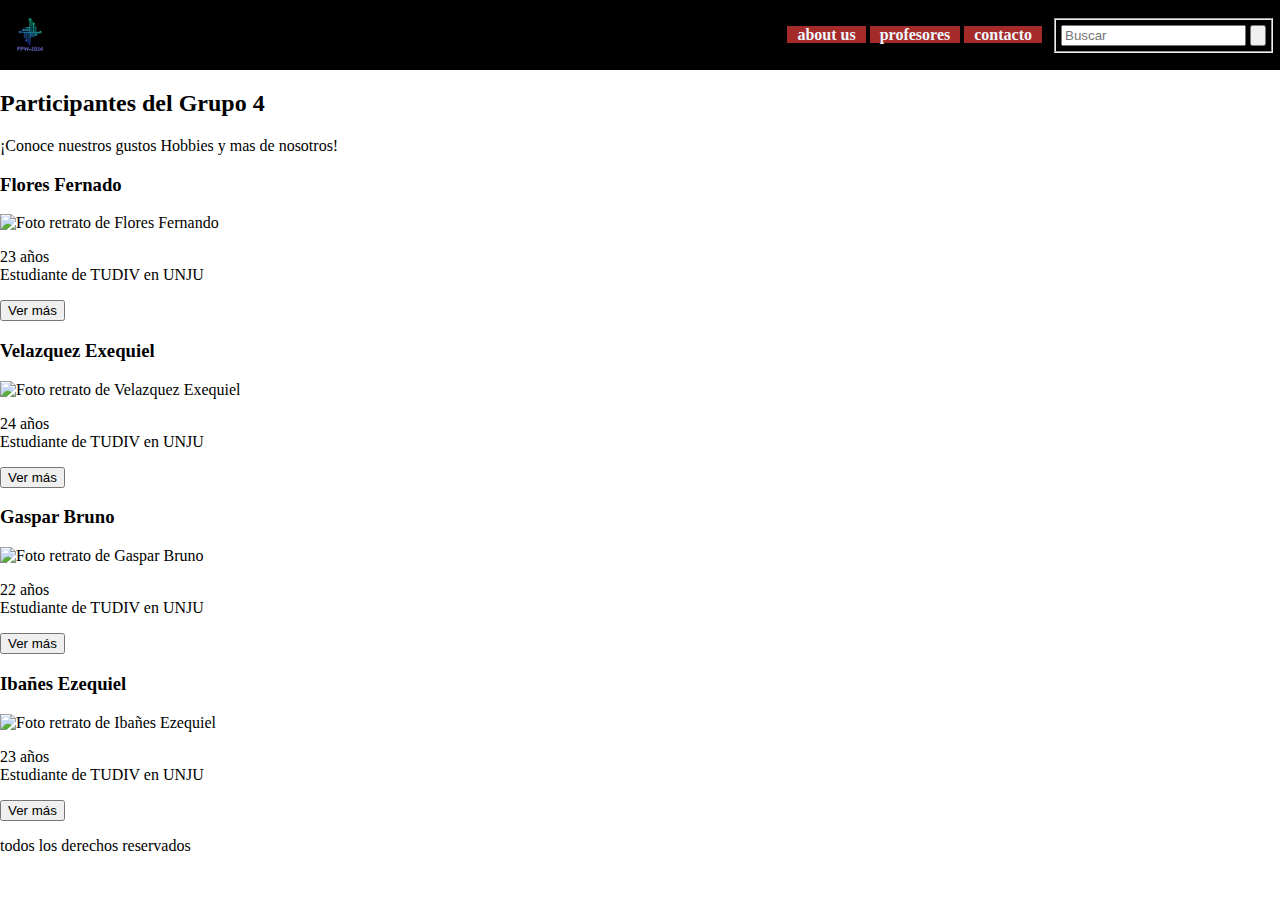
==== public/index.html @ d88b8b2f "cambios" ====
<!DOCTYPE html>
<html lang="en">
<head>
    <meta charset="UTF-8">
    <meta name="viewport" content="width=device-width, initial-scale=1.0">
    <title>Grupo 4 FPW</title>
    <link rel="stylesheet" href="css/index.css">
</head>
<body>
    <header>
        
        <a href="#" class="home">
            <img src="images/logo G4.png" alt="Imagen del logo" class="logo">
        </a>
        <nav class="nav-header">
            <div class="nav-link">
                <a href="aboutUs.html">about us</a>
                <a href="profesores.html">profesores</a>
                <a href="contacto.html">contacto</a>
            </div>
            <fieldset>
                <input type="text" id="s" value="" placeholder="Buscar"  />
                <input class="button" type="submit" value="" />
            </fieldset>
        </nav>
    </header>
    
    <nav>

    </nav>
    
    <main>
        <div>
            <h2>
                Participantes del Grupo 4
            </h2>
            <p>
                ¡Conoce nuestros gustos Hobbies y mas de nosotros!
            </p>
        </div>

        <article>
            <h3>
                Flores Fernado
            </h3>
            <img src="" alt="Foto retrato de Flores Fernando">
            <p>
                23 años <br>
                Estudiante de TUDIV en UNJU
            </p>
            <button type="button">Ver más</button>
            
        </article>

        <article>
            <h3>
                Velazquez Exequiel
            </h3>
            <img src="" alt="Foto retrato de Velazquez Exequiel">
            <p>
                24 años <br>
                Estudiante de TUDIV en UNJU
            </p>
            <button type="button">Ver más</button>
            
        </article>

        <article>
            <h3>
                Gaspar Bruno
            </h3>
            <img src="" alt="Foto retrato de Gaspar Bruno">
            <p>
                22 años <br>
                Estudiante de TUDIV en UNJU
            </p>
            <button type="button">Ver más</button>
            
        </article>

        <article>
            <h3>
                Ibañes Ezequiel
            </h3>
            <img src="" alt="Foto retrato de Ibañes Ezequiel">
            <p>
                23 años <br>
                Estudiante de TUDIV en UNJU
            </p>
            <button type="button">Ver más</button>
            
        </article>

    </main>

    <footer>
        <p>todos los derechos reservados</p>
    </footer>

</body>
</html>
---- public/css/index.css ----
/*.gridBody{
    background-color: cadetblue;
    display: grid;
    grid-column: repeat(5,1fr);
    grid-template-rows: repeat(5, 1fr);
    grid-column-gap: 0px;
    grid-row-gap: 0px;
    gap: 2px;
}

.div-header{
    grid-area: 1 / 1 / 2 / 2;
    background-color: aqua;
    border-style: groove;
}*/
body{
    margin: 0;

}

a{
    text-decoration: none;
    color: aliceblue;
}

header{
    display: flex;
    background-color: black;
    height: 60px;
    justify-content: space-between;
    align-items: center;
    padding: 5px;
}

.home{
    display: flex;
}

.home img{
    height: 50px;
}

.nav-header{
    display: flex;
    align-items: center;
}

.nav-link{
    font-weight: 600;
    padding: 10px;
}

.nav-header a{
    background-color: brown;
    padding-inline: 10px;
}


fieldset{
    padding: 5px;
}

/*.div-nav{
    grid-area: 1 / 2 / 2 / 6;
    background-color: antiquewhite;
    border-style:groove;
}

nav{
    display: flex;
    flex-direction:row;
    flex-wrap: wrap;
    justify-content: space-evenly;
}
.navItems{
    border-style: groove;
}

.div-section{
    display: flex;
    flex-direction: row;
    flex-wrap: wrap;
    justify-content:space-around;
    grid-area: 2 / 1 / 5 / 5;
    background-color: brown;
    
}
.section{
    border-style: groove;
}

.div-aside{
    grid-area: 2 / 5 / 5 / 6;
    background-color: aquamarine;
}

aside{
    display: flex;
    flex-direction: column;
    justify-content: space-between;
}
.div-footer{
    grid-area: 5 / 1 / 6 / 6;
        background-color: bisque;
}
footer{
    display: flex;
    justify-content: center;
}*/
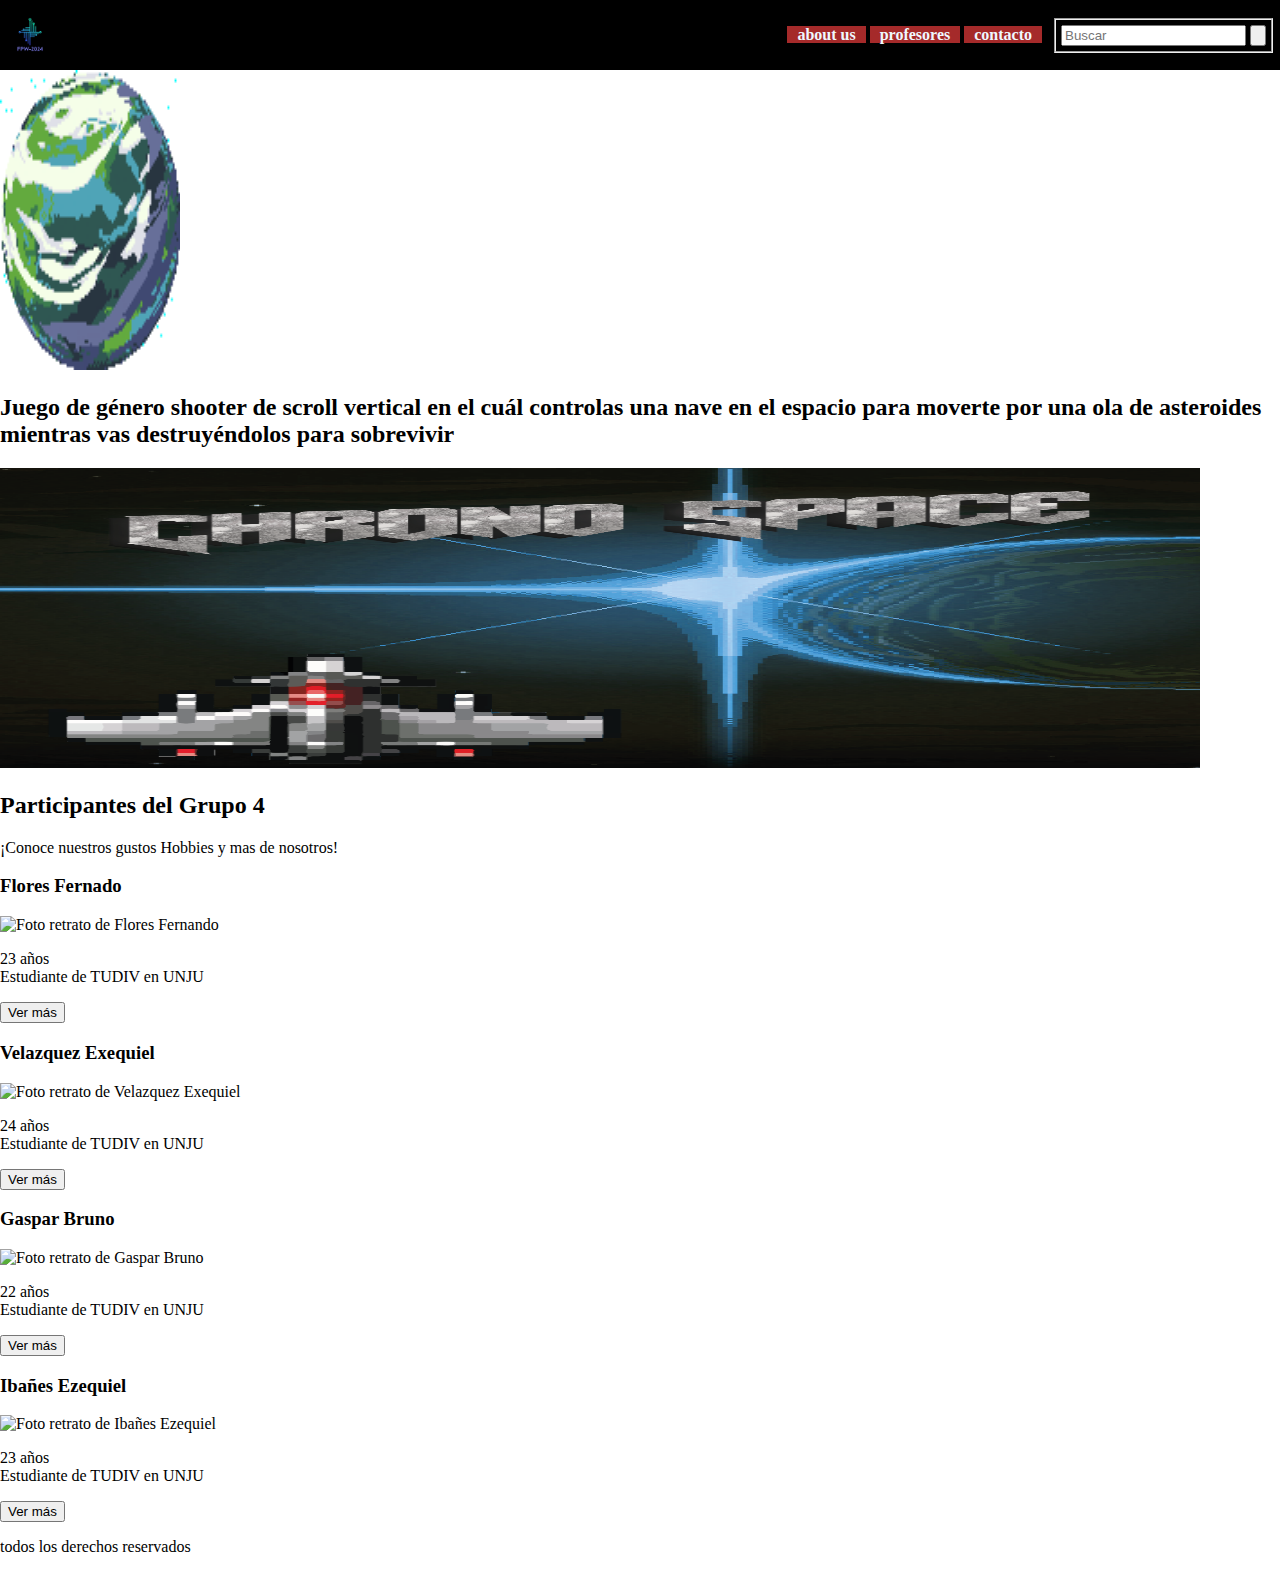
==== commit e27f0cd6: "Merge branch 'ExeVelazquez' of https://github.com/BrunoG091101/TP01FPWGrupo4 into ExeVelazquez" ====
--- a/public/index.html
+++ b/public/index.html
@@ -3,6 +3,7 @@
 <head>
     <meta charset="UTF-8">
     <meta name="viewport" content="width=device-width, initial-scale=1.0">
+    <link rel="stylesheet" href="../public/css/index.css">
     <title>Grupo 4 FPW</title>
     <link rel="stylesheet" href="css/index.css">
 </head>
@@ -26,10 +27,21 @@
     </header>
     
     <nav>
-
+        <div>
+            <div class="mundito">
+                <img src="../public/css/mundito.gif" width = 180px height = 300px>
+            </div>
+            <div class="chronospace">
+                <h2>
+                    Juego de género shooter de scroll vertical en el cuál controlas una nave en el espacio para moverte por una ola de asteroides mientras vas destruyéndolos para sobrevivir
+                </h2>
+                <img src="../public/css/imagenJuego.png" width = 1200px height = 300px>
+            </div>
+        </div>
     </nav>
     
     <main>
+      
         <div>
             <h2>
                 Participantes del Grupo 4
@@ -90,7 +102,7 @@
             <button type="button">Ver más</button>
             
         </article>
-
+        
     </main>
 
     <footer>
--- a/public/css/index.css
+++ b/public/css/index.css
@@ -76,6 +76,23 @@
     border-style: groove;
 }
 
+main{
+    background-image: url("../css/espacio.gif");
+    background-size: cover;
+    height: auto;
+    width: auto;
+}
+
+.mundito{
+    display:flex;
+    justify-content: flex-end;
+}
+
+.chronospace{
+    display:flex;
+    justify-content: space-around;
+}
+
 .div-section{
     display: flex;
     flex-direction: row;
--- a/public/css/index.css
+++ b/public/css/index.css
@@ -76,6 +76,23 @@
     border-style: groove;
 }
 
+main{
+    background-image: url("../css/espacio.gif");
+    background-size: cover;
+    height: auto;
+    width: auto;
+}
+
+.mundito{
+    display:flex;
+    justify-content: flex-end;
+}
+
+.chronospace{
+    display:flex;
+    justify-content: space-around;
+}
+
 .div-section{
     display: flex;
     flex-direction: row;
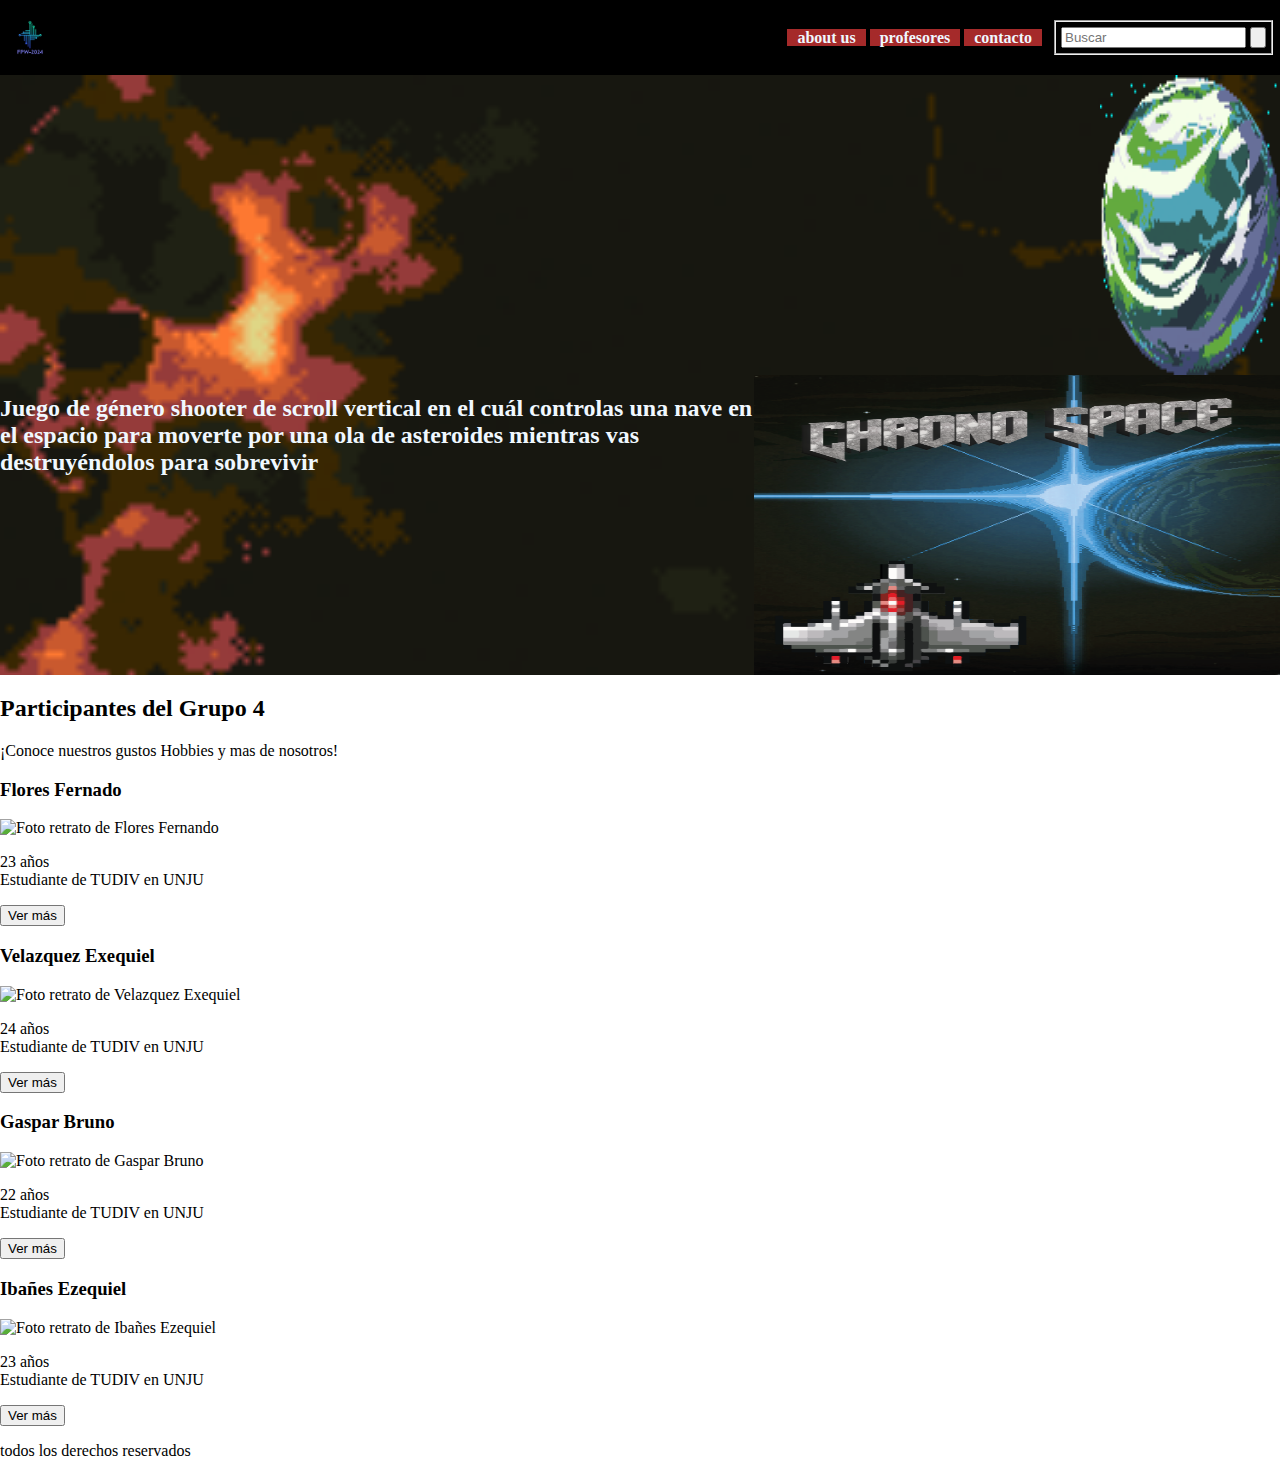
==== commit 012a9ded: "cambio main" ====
--- a/public/index.html
+++ b/public/index.html
@@ -26,82 +26,81 @@
         </nav>
     </header>
     
-    <nav>
-        <div>
-            <div class="mundito">
-                <img src="../public/css/mundito.gif" width = 180px height = 300px>
+    <main>
+        <section class="titulo">
+                <div class="mundito">
+                    <img src="../public/css/mundito.gif" width = 180px height = 300px>
+                </div>
+                <div class="chronospace">
+                    <h2>
+                        Juego de género shooter de scroll vertical en el cuál controlas una nave en el espacio para moverte por una ola de asteroides mientras vas destruyéndolos para sobrevivir
+                    </h2>
+                    <img src="../public/css/imagenJuego.png" width = 1200px height = 300px>
+                </div>
+        </section>
+      
+        <section>
+            <div>
+                <h2>
+                    Participantes del Grupo 4
+                </h2>
+                <p>
+                    ¡Conoce nuestros gustos Hobbies y mas de nosotros!
+                </p>
             </div>
-            <div class="chronospace">
-                <h2>
-                    Juego de género shooter de scroll vertical en el cuál controlas una nave en el espacio para moverte por una ola de asteroides mientras vas destruyéndolos para sobrevivir
-                </h2>
-                <img src="../public/css/imagenJuego.png" width = 1200px height = 300px>
-            </div>
-        </div>
-    </nav>
     
-    <main>
-      
-        <div>
-            <h2>
-                Participantes del Grupo 4
-            </h2>
-            <p>
-                ¡Conoce nuestros gustos Hobbies y mas de nosotros!
-            </p>
-        </div>
-
-        <article>
-            <h3>
-                Flores Fernado
-            </h3>
-            <img src="" alt="Foto retrato de Flores Fernando">
-            <p>
-                23 años <br>
-                Estudiante de TUDIV en UNJU
-            </p>
-            <button type="button">Ver más</button>
-            
-        </article>
-
-        <article>
-            <h3>
-                Velazquez Exequiel
-            </h3>
-            <img src="" alt="Foto retrato de Velazquez Exequiel">
-            <p>
-                24 años <br>
-                Estudiante de TUDIV en UNJU
-            </p>
-            <button type="button">Ver más</button>
-            
-        </article>
-
-        <article>
-            <h3>
-                Gaspar Bruno
-            </h3>
-            <img src="" alt="Foto retrato de Gaspar Bruno">
-            <p>
-                22 años <br>
-                Estudiante de TUDIV en UNJU
-            </p>
-            <button type="button">Ver más</button>
-            
-        </article>
-
-        <article>
-            <h3>
-                Ibañes Ezequiel
-            </h3>
-            <img src="" alt="Foto retrato de Ibañes Ezequiel">
-            <p>
-                23 años <br>
-                Estudiante de TUDIV en UNJU
-            </p>
-            <button type="button">Ver más</button>
-            
-        </article>
+            <article>
+                <h3>
+                    Flores Fernado
+                </h3>
+                <img src="" alt="Foto retrato de Flores Fernando">
+                <p>
+                    23 años <br>
+                    Estudiante de TUDIV en UNJU
+                </p>
+                <button type="button">Ver más</button>
+                
+            </article>
+    
+            <article>
+                <h3>
+                    Velazquez Exequiel
+                </h3>
+                <img src="" alt="Foto retrato de Velazquez Exequiel">
+                <p>
+                    24 años <br>
+                    Estudiante de TUDIV en UNJU
+                </p>
+                <button type="button">Ver más</button>
+                
+            </article>
+    
+            <article>
+                <h3>
+                    Gaspar Bruno
+                </h3>
+                <img src="" alt="Foto retrato de Gaspar Bruno">
+                <p>
+                    22 años <br>
+                    Estudiante de TUDIV en UNJU
+                </p>
+                <button type="button">Ver más</button>
+                
+            </article>
+    
+            <article>
+                <h3>
+                    Ibañes Ezequiel
+                </h3>
+                <img src="" alt="Foto retrato de Ibañes Ezequiel">
+                <p>
+                    23 años <br>
+                    Estudiante de TUDIV en UNJU
+                </p>
+                <button type="button">Ver más</button>
+                
+            </article>
+        </section>
         
     </main>
 
--- a/public/css/index.css
+++ b/public/css/index.css
@@ -26,7 +26,7 @@
 header{
     display: flex;
     background-color: black;
-    height: 60px;
+    height: 65px;
     justify-content: space-between;
     align-items: center;
     padding: 5px;
@@ -38,6 +38,13 @@
 
 .home img{
     height: 50px;
+}
+
+nav{
+    display: flex;
+    flex-direction:row;
+    flex-wrap: wrap;
+    justify-content: space-evenly;
 }
 
 .nav-header{
@@ -66,17 +73,12 @@
     border-style:groove;
 }
 
-nav{
-    display: flex;
-    flex-direction:row;
-    flex-wrap: wrap;
-    justify-content: space-evenly;
-}
+
 .navItems{
     border-style: groove;
-}
+}*/
 
-main{
+.titulo{
     background-image: url("../css/espacio.gif");
     background-size: cover;
     height: auto;
@@ -90,10 +92,11 @@
 
 .chronospace{
     display:flex;
+    color: aliceblue;
     justify-content: space-around;
 }
 
-.div-section{
+/*.div-section{
     display: flex;
     flex-direction: row;
     flex-wrap: wrap;
--- a/public/css/index.css
+++ b/public/css/index.css
@@ -26,7 +26,7 @@
 header{
     display: flex;
     background-color: black;
-    height: 60px;
+    height: 65px;
     justify-content: space-between;
     align-items: center;
     padding: 5px;
@@ -38,6 +38,13 @@
 
 .home img{
     height: 50px;
+}
+
+nav{
+    display: flex;
+    flex-direction:row;
+    flex-wrap: wrap;
+    justify-content: space-evenly;
 }
 
 .nav-header{
@@ -66,17 +73,12 @@
     border-style:groove;
 }
 
-nav{
-    display: flex;
-    flex-direction:row;
-    flex-wrap: wrap;
-    justify-content: space-evenly;
-}
+
 .navItems{
     border-style: groove;
-}
+}*/
 
-main{
+.titulo{
     background-image: url("../css/espacio.gif");
     background-size: cover;
     height: auto;
@@ -90,10 +92,11 @@
 
 .chronospace{
     display:flex;
+    color: aliceblue;
     justify-content: space-around;
 }
 
-.div-section{
+/*.div-section{
     display: flex;
     flex-direction: row;
     flex-wrap: wrap;
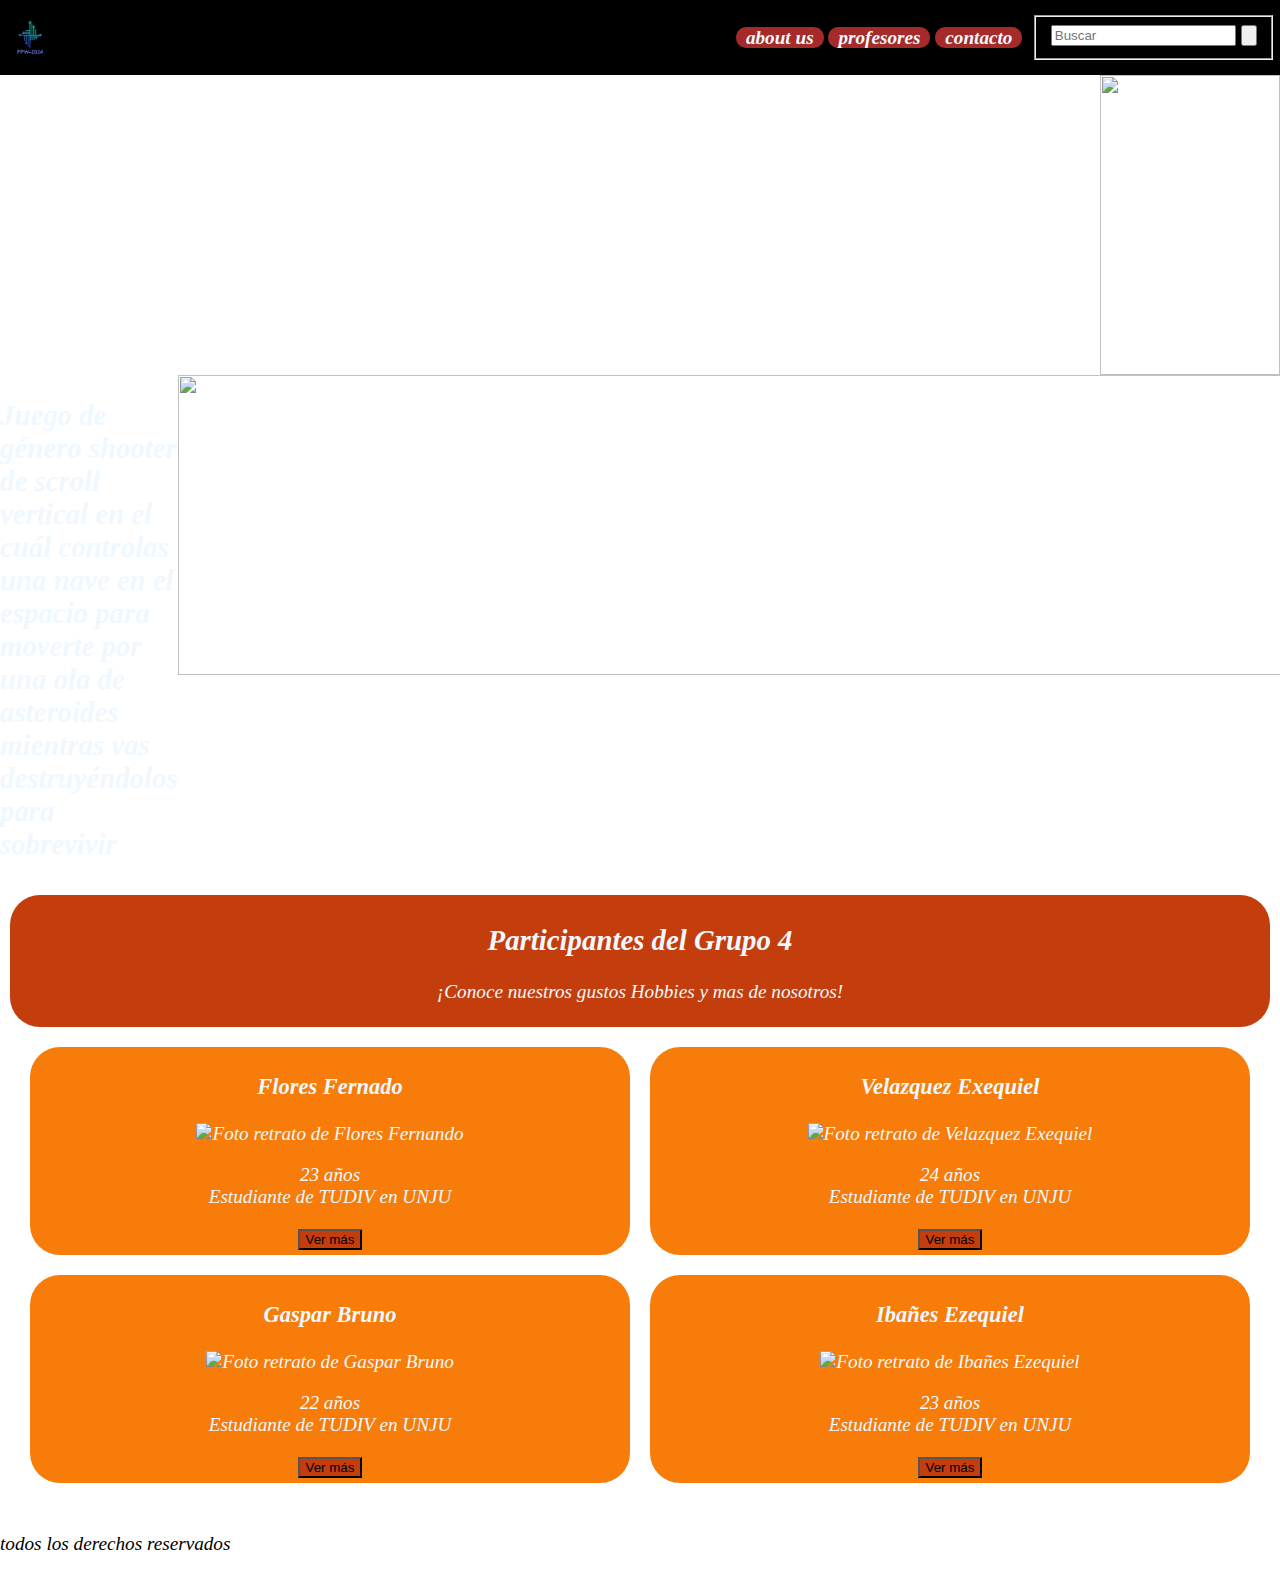
==== commit 19dedc32: "se cambio en main los nav participantes" ====
--- a/public/index.html
+++ b/public/index.html
@@ -29,18 +29,18 @@
     <main>
         <section class="titulo">
                 <div class="mundito">
-                    <img src="../public/css/mundito.gif" width = 180px height = 300px>
+                    <img src="images/mundito.gif" width = 180px height = 300px>
                 </div>
                 <div class="chronospace">
                     <h2>
                         Juego de género shooter de scroll vertical en el cuál controlas una nave en el espacio para moverte por una ola de asteroides mientras vas destruyéndolos para sobrevivir
                     </h2>
-                    <img src="../public/css/imagenJuego.png" width = 1200px height = 300px>
+                    <img src="images/imagenJuego.png" width = 1200px height = 300px>
                 </div>
         </section>
       
-        <section>
-            <div>
+        <section class="participantes">
+            <div class="titulo-participantes">
                 <h2>
                     Participantes del Grupo 4
                 </h2>
@@ -49,57 +49,59 @@
                 </p>
             </div>
     
-            <article>
-                <h3>
-                    Flores Fernado
-                </h3>
-                <img src="" alt="Foto retrato de Flores Fernando">
-                <p>
-                    23 años <br>
-                    Estudiante de TUDIV en UNJU
-                </p>
-                <button type="button">Ver más</button>
-                
-            </article>
-    
-            <article>
-                <h3>
-                    Velazquez Exequiel
-                </h3>
-                <img src="" alt="Foto retrato de Velazquez Exequiel">
-                <p>
-                    24 años <br>
-                    Estudiante de TUDIV en UNJU
-                </p>
-                <button type="button">Ver más</button>
-                
-            </article>
-    
-            <article>
-                <h3>
-                    Gaspar Bruno
-                </h3>
-                <img src="" alt="Foto retrato de Gaspar Bruno">
-                <p>
-                    22 años <br>
-                    Estudiante de TUDIV en UNJU
-                </p>
-                <button type="button">Ver más</button>
-                
-            </article>
-    
-            <article>
-                <h3>
-                    Ibañes Ezequiel
-                </h3>
-                <img src="" alt="Foto retrato de Ibañes Ezequiel">
-                <p>
-                    23 años <br>
-                    Estudiante de TUDIV en UNJU
-                </p>
-                <button type="button">Ver más</button>
-                
-            </article>
+            <div class="participantes-des">
+                <article>
+                    <h3>
+                        Flores Fernado
+                    </h3>
+                    <img src="images/mundito.gif" alt="Foto retrato de Flores Fernando">
+                    <p>
+                        23 años <br>
+                        Estudiante de TUDIV en UNJU
+                    </p>
+                    <button type="button">Ver más</button>
+                    
+                </article>
+        
+                <article>
+                    <h3>
+                        Velazquez Exequiel
+                    </h3>
+                    <img src="images/mundito.gif" alt="Foto retrato de Velazquez Exequiel">
+                    <p>
+                        24 años <br>
+                        Estudiante de TUDIV en UNJU
+                    </p>
+                    <button type="button">Ver más</button>
+                    
+                </article>
+        
+                <article>
+                    <h3>
+                        Gaspar Bruno
+                    </h3>
+                    <img src="images/mundito.gif" alt="Foto retrato de Gaspar Bruno">
+                    <p>
+                        22 años <br>
+                        Estudiante de TUDIV en UNJU
+                    </p>
+                    <button type="button">Ver más</button>
+                    
+                </article>
+        
+                <article>
+                    <h3>
+                        Ibañes Ezequiel
+                    </h3>
+                    <img src="images/mundito.gif" alt="Foto retrato de Ibañes Ezequiel">
+                    <p>
+                        23 años <br>
+                        Estudiante de TUDIV en UNJU
+                    </p>
+                    <button type="button">Ver más</button>
+                    
+                </article>
+            </div>
         </section>
         
     </main>
--- a/public/css/index.css
+++ b/public/css/index.css
@@ -15,12 +15,13 @@
 }*/
 body{
     margin: 0;
-
+    font: oblique 120% cursive;
 }
 
 a{
     text-decoration: none;
     color: aliceblue;
+    text-align: center;
 }
 
 header{
@@ -60,11 +61,13 @@
 .nav-header a{
     background-color: brown;
     padding-inline: 10px;
+    border-radius: 10px;
+    
 }
 
 
 fieldset{
-    padding: 5px;
+
 }
 
 /*.div-nav{
@@ -79,7 +82,7 @@
 }*/
 
 .titulo{
-    background-image: url("../css/espacio.gif");
+    background-image: url("../images/espacio.gif");
     background-size: cover;
     height: auto;
     width: auto;
@@ -94,6 +97,42 @@
     display:flex;
     color: aliceblue;
     justify-content: space-around;
+}
+
+
+/*PARTICIPANTES*/
+
+.participantes{
+    padding: 10px;
+    text-align: center;
+    align-items: center;
+    background-image: url("../images/espacio-img.png");
+    color: aliceblue;
+
+}
+
+.participantes .titulo-participantes{
+    padding: 5px;
+    background-color: rgb(196, 62, 13);
+    border-radius: 30px;
+}
+
+.participantes .participantes-des{
+    display: grid;
+    grid-template-columns: repeat(2, 1fr);
+    padding: 10px;
+}
+.participantes article{
+    background-color: rgb(247, 124, 9);
+    border-radius: 30px;
+    margin: 10px;
+    padding: 5px;
+}
+
+.participantes button{
+    display: inline-flex;
+    background-color: rgb(196, 62, 13);
+    column-gap: ;
 }
 
 /*.div-section{
--- a/public/css/index.css
+++ b/public/css/index.css
@@ -15,12 +15,13 @@
 }*/
 body{
     margin: 0;
-
+    font: oblique 120% cursive;
 }
 
 a{
     text-decoration: none;
     color: aliceblue;
+    text-align: center;
 }
 
 header{
@@ -60,11 +61,13 @@
 .nav-header a{
     background-color: brown;
     padding-inline: 10px;
+    border-radius: 10px;
+    
 }
 
 
 fieldset{
-    padding: 5px;
+
 }
 
 /*.div-nav{
@@ -79,7 +82,7 @@
 }*/
 
 .titulo{
-    background-image: url("../css/espacio.gif");
+    background-image: url("../images/espacio.gif");
     background-size: cover;
     height: auto;
     width: auto;
@@ -94,6 +97,42 @@
     display:flex;
     color: aliceblue;
     justify-content: space-around;
+}
+
+
+/*PARTICIPANTES*/
+
+.participantes{
+    padding: 10px;
+    text-align: center;
+    align-items: center;
+    background-image: url("../images/espacio-img.png");
+    color: aliceblue;
+
+}
+
+.participantes .titulo-participantes{
+    padding: 5px;
+    background-color: rgb(196, 62, 13);
+    border-radius: 30px;
+}
+
+.participantes .participantes-des{
+    display: grid;
+    grid-template-columns: repeat(2, 1fr);
+    padding: 10px;
+}
+.participantes article{
+    background-color: rgb(247, 124, 9);
+    border-radius: 30px;
+    margin: 10px;
+    padding: 5px;
+}
+
+.participantes button{
+    display: inline-flex;
+    background-color: rgb(196, 62, 13);
+    column-gap: ;
 }
 
 /*.div-section{
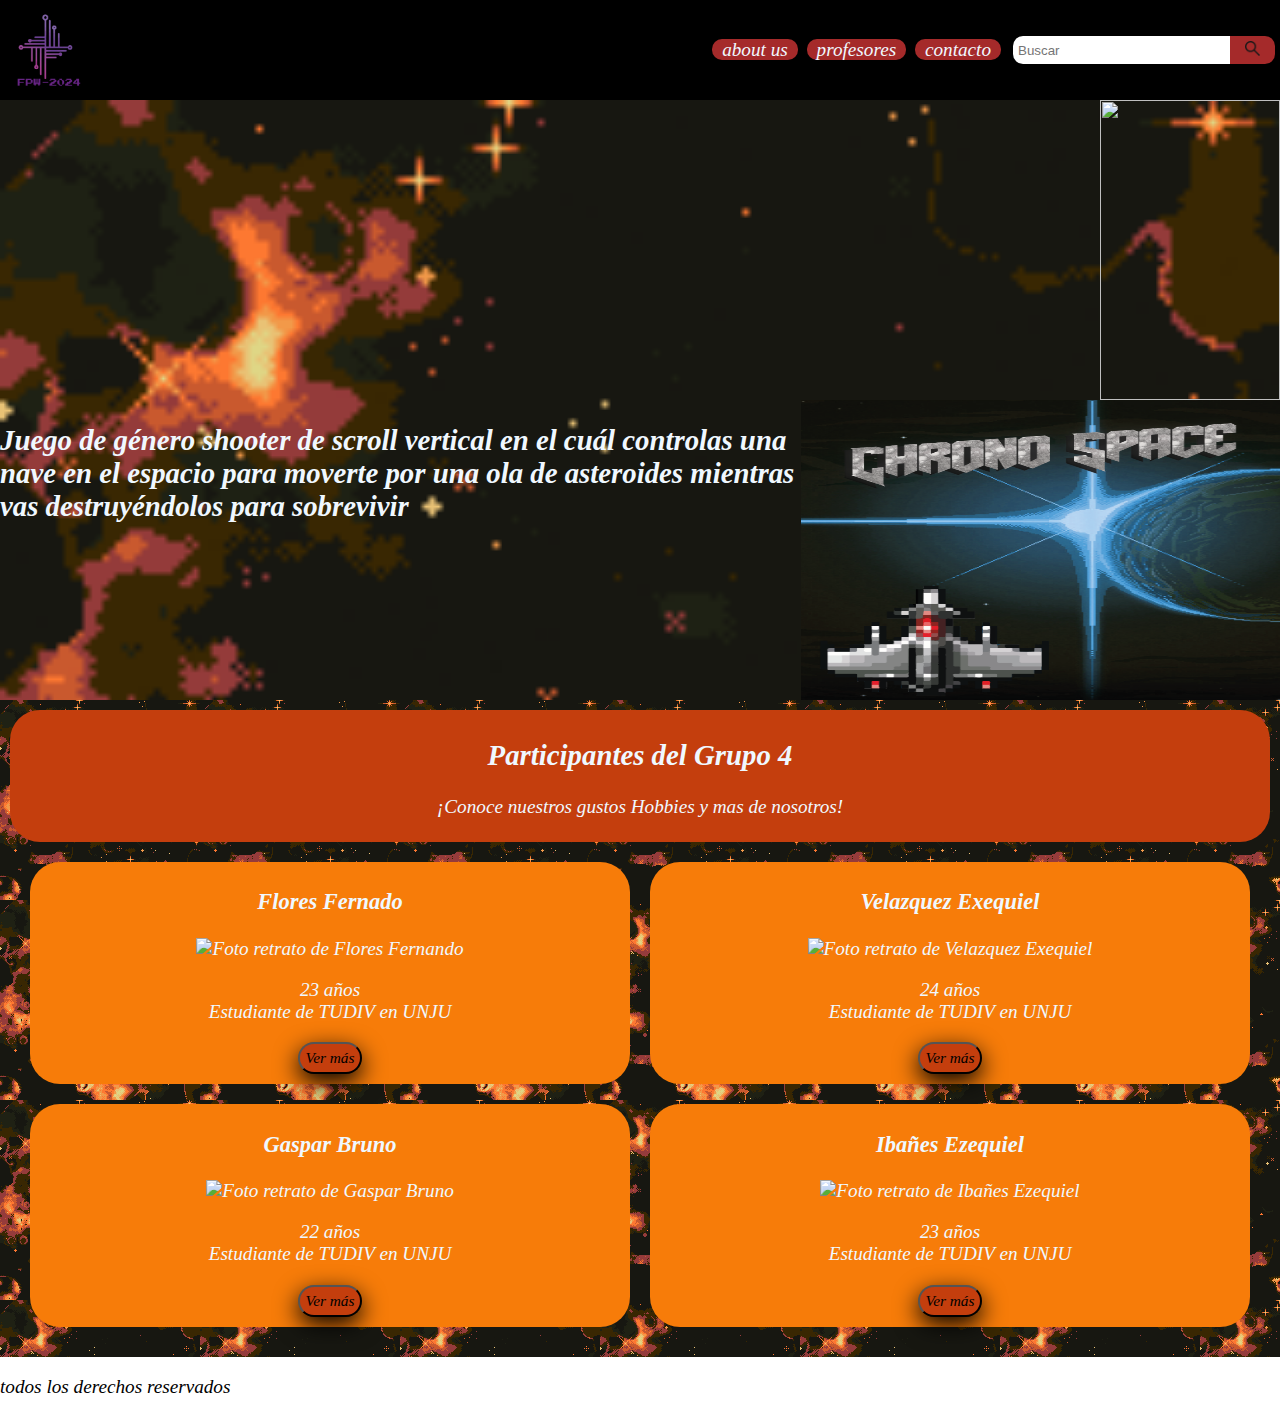
==== commit e313a7fd: "actualizacion de index.html" ====
--- a/public/index.html
+++ b/public/index.html
@@ -19,17 +19,17 @@
                 <a href="profesores.html">profesores</a>
                 <a href="contacto.html">contacto</a>
             </div>
-            <fieldset>
-                <input type="text" id="s" value="" placeholder="Buscar"  />
-                <input class="button" type="submit" value="" />
-            </fieldset>
+            <nav>
+                <input type="text" id="input-buscar" placeholder="Buscar"  />
+                <button id="button-buscar"> <img src="images/lupa.png" alt=""></button>
+            </nav>
         </nav>
     </header>
     
     <main>
         <section class="titulo">
                 <div class="mundito">
-                    <img src="images/mundito.gif" width = 180px height = 300px>
+                    <img src="images/MunditoHD.gif" width = 180px height = 300px>
                 </div>
                 <div class="chronospace">
                     <h2>
@@ -54,7 +54,7 @@
                     <h3>
                         Flores Fernado
                     </h3>
-                    <img src="images/mundito.gif" alt="Foto retrato de Flores Fernando">
+                    <img src="" alt="Foto retrato de Flores Fernando">
                     <p>
                         23 años <br>
                         Estudiante de TUDIV en UNJU
@@ -67,7 +67,7 @@
                     <h3>
                         Velazquez Exequiel
                     </h3>
-                    <img src="images/mundito.gif" alt="Foto retrato de Velazquez Exequiel">
+                    <img src="" alt="Foto retrato de Velazquez Exequiel">
                     <p>
                         24 años <br>
                         Estudiante de TUDIV en UNJU
@@ -80,7 +80,7 @@
                     <h3>
                         Gaspar Bruno
                     </h3>
-                    <img src="images/mundito.gif" alt="Foto retrato de Gaspar Bruno">
+                    <img src="" alt="Foto retrato de Gaspar Bruno">
                     <p>
                         22 años <br>
                         Estudiante de TUDIV en UNJU
@@ -93,7 +93,7 @@
                     <h3>
                         Ibañes Ezequiel
                     </h3>
-                    <img src="images/mundito.gif" alt="Foto retrato de Ibañes Ezequiel">
+                    <img src="" alt="Foto retrato de Ibañes Ezequiel">
                     <p>
                         23 años <br>
                         Estudiante de TUDIV en UNJU
--- a/public/css/index.css
+++ b/public/css/index.css
@@ -27,18 +27,20 @@
 header{
     display: flex;
     background-color: black;
-    height: 65px;
+    height: 90px;
     justify-content: space-between;
     align-items: center;
     padding: 5px;
+    
 }
 
 .home{
     display: flex;
+    margin: 10px;
 }
 
 .home img{
-    height: 50px;
+    height: 75px;
 }
 
 nav{
@@ -54,20 +56,47 @@
 }
 
 .nav-link{
-    font-weight: 600;
+    font-weight: 200;
     padding: 10px;
+    
+}
+
+.nav-link a:hover{
+    box-shadow: 0 5px 35px rgb(219, 0, 0);
 }
 
 .nav-header a{
     background-color: brown;
     padding-inline: 10px;
     border-radius: 10px;
-    
-}
-
-
-fieldset{
-
+    margin: 2px;
+}
+
+#input-buscar{
+    padding: 5px;
+    padding-right: 35px;
+    border-radius: 10px 0 0 10px;
+    border: 0;
+    outline: none;
+}
+
+#button-buscar{
+    margin: 0;
+    border: 0;
+    padding: 5px;
+    padding-right: 15px;
+    border-radius: 0 10px 10px 0;
+    background-color: brown;
+    font-style: i;
+}
+
+#button-buscar img{
+    margin-left: 10px;
+    height: 15px;
+}
+#button-buscar:hover{
+    box-shadow: 0 5px 30px rgb(219, 0, 0);
+    transform: translateX(2px);
 }
 
 /*.div-nav{
@@ -129,11 +158,28 @@
     padding: 5px;
 }
 
-.participantes button{
+.participantes article button{
     display: inline-flex;
     background-color: rgb(196, 62, 13);
-    column-gap: ;
-}
+    column-gap: 5px;
+    padding: 5px;
+    font: oblique 80% cursive;
+    border-radius: 20px;
+    font-weight: 300;
+    box-shadow: 0 8px 24px black;
+    margin-bottom: 5px;
+}
+
+.participantes button:hover{
+    box-shadow: 0 8px 32px rgb(219, 0, 0);
+    transform: translateY(2px);
+}
+
+.participantes fieldset{
+    border: 0;
+    height: 2px;
+}
+
 
 /*.div-section{
     display: flex;
--- a/public/css/index.css
+++ b/public/css/index.css
@@ -27,18 +27,20 @@
 header{
     display: flex;
     background-color: black;
-    height: 65px;
+    height: 90px;
     justify-content: space-between;
     align-items: center;
     padding: 5px;
+    
 }
 
 .home{
     display: flex;
+    margin: 10px;
 }
 
 .home img{
-    height: 50px;
+    height: 75px;
 }
 
 nav{
@@ -54,20 +56,47 @@
 }
 
 .nav-link{
-    font-weight: 600;
+    font-weight: 200;
     padding: 10px;
+    
+}
+
+.nav-link a:hover{
+    box-shadow: 0 5px 35px rgb(219, 0, 0);
 }
 
 .nav-header a{
     background-color: brown;
     padding-inline: 10px;
     border-radius: 10px;
-    
-}
-
-
-fieldset{
-
+    margin: 2px;
+}
+
+#input-buscar{
+    padding: 5px;
+    padding-right: 35px;
+    border-radius: 10px 0 0 10px;
+    border: 0;
+    outline: none;
+}
+
+#button-buscar{
+    margin: 0;
+    border: 0;
+    padding: 5px;
+    padding-right: 15px;
+    border-radius: 0 10px 10px 0;
+    background-color: brown;
+    font-style: i;
+}
+
+#button-buscar img{
+    margin-left: 10px;
+    height: 15px;
+}
+#button-buscar:hover{
+    box-shadow: 0 5px 30px rgb(219, 0, 0);
+    transform: translateX(2px);
 }
 
 /*.div-nav{
@@ -129,11 +158,28 @@
     padding: 5px;
 }
 
-.participantes button{
+.participantes article button{
     display: inline-flex;
     background-color: rgb(196, 62, 13);
-    column-gap: ;
-}
+    column-gap: 5px;
+    padding: 5px;
+    font: oblique 80% cursive;
+    border-radius: 20px;
+    font-weight: 300;
+    box-shadow: 0 8px 24px black;
+    margin-bottom: 5px;
+}
+
+.participantes button:hover{
+    box-shadow: 0 8px 32px rgb(219, 0, 0);
+    transform: translateY(2px);
+}
+
+.participantes fieldset{
+    border: 0;
+    height: 2px;
+}
+
 
 /*.div-section{
     display: flex;
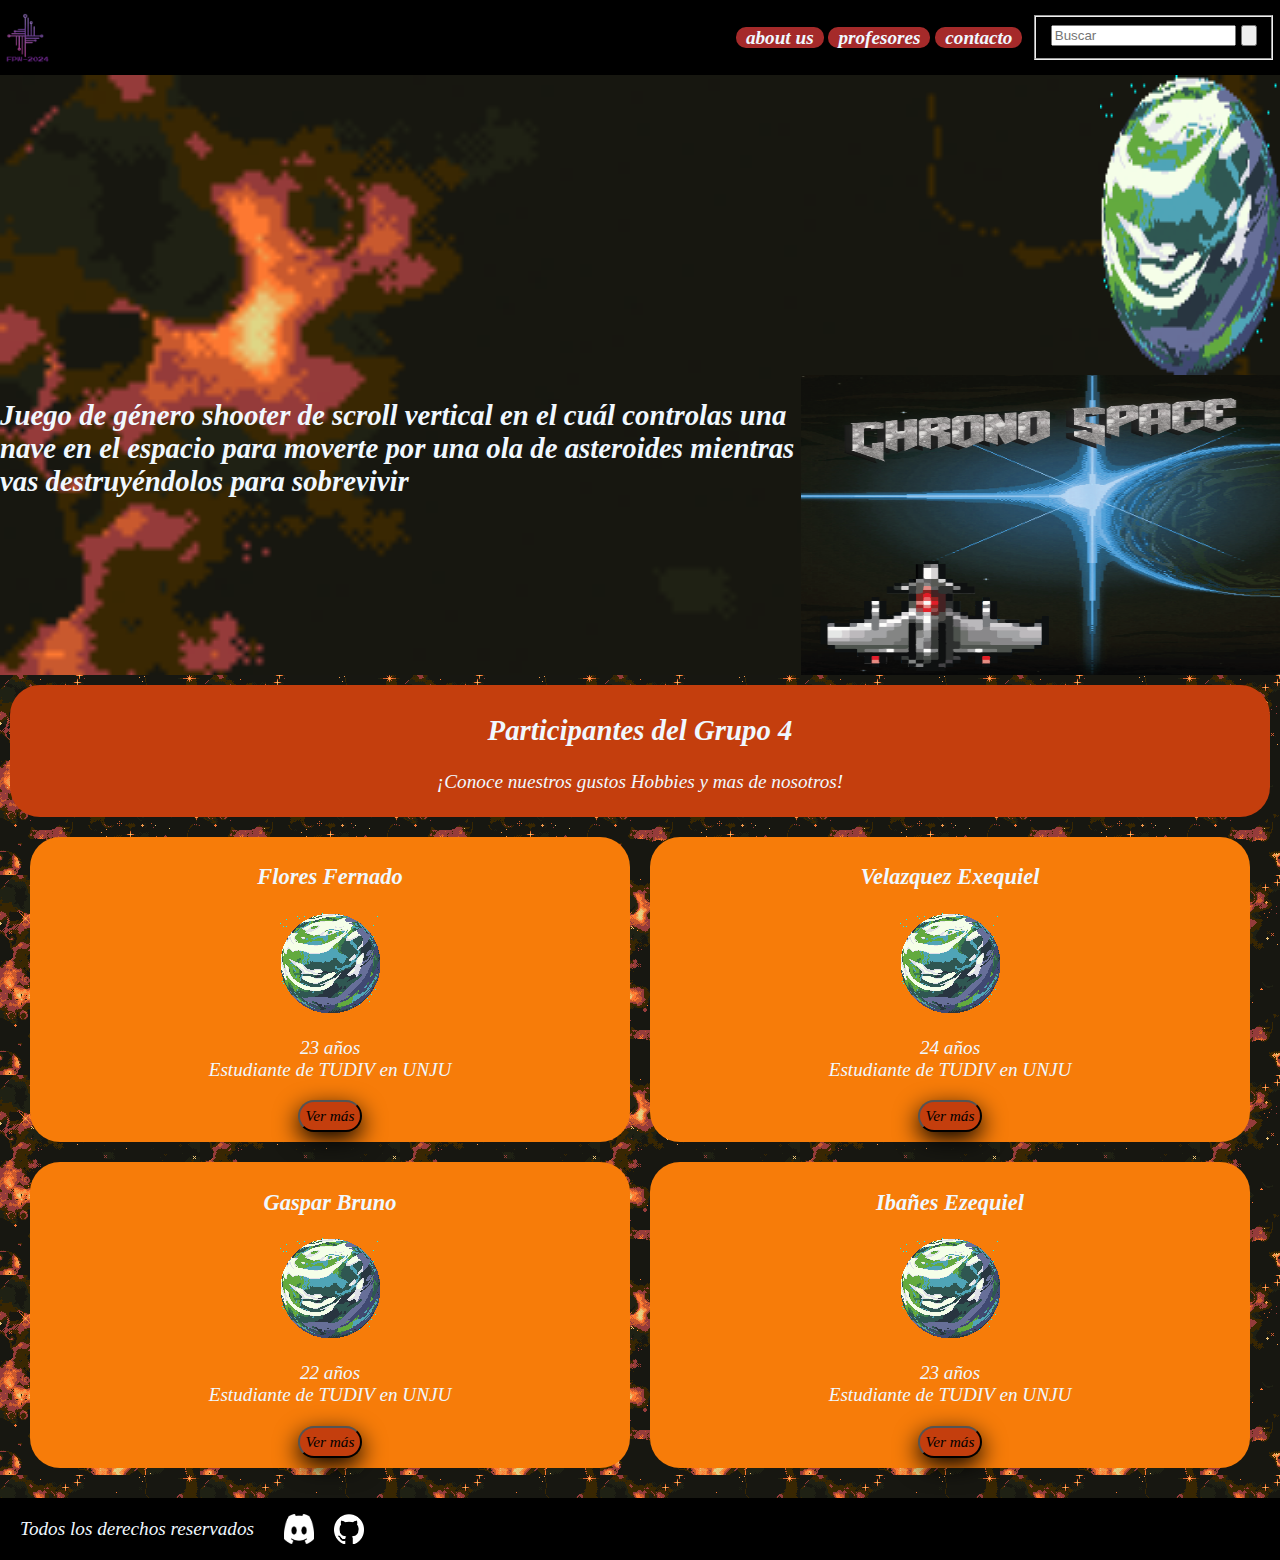
==== commit 059f4e32: "Definición footer" ====
--- a/public/index.html
+++ b/public/index.html
@@ -19,17 +19,17 @@
                 <a href="profesores.html">profesores</a>
                 <a href="contacto.html">contacto</a>
             </div>
-            <nav>
-                <input type="text" id="input-buscar" placeholder="Buscar"  />
-                <button id="button-buscar"> <img src="images/lupa.png" alt=""></button>
-            </nav>
+            <fieldset>
+                <input type="text" id="s" value="" placeholder="Buscar"  />
+                <input class="button" type="submit" value="" />
+            </fieldset>
         </nav>
     </header>
     
     <main>
         <section class="titulo">
                 <div class="mundito">
-                    <img src="images/MunditoHD.gif" width = 180px height = 300px>
+                    <img src="images/mundito.gif" width = 180px height = 300px>
                 </div>
                 <div class="chronospace">
                     <h2>
@@ -54,7 +54,7 @@
                     <h3>
                         Flores Fernado
                     </h3>
-                    <img src="" alt="Foto retrato de Flores Fernando">
+                    <img src="images/mundito.gif" alt="Foto retrato de Flores Fernando">
                     <p>
                         23 años <br>
                         Estudiante de TUDIV en UNJU
@@ -67,7 +67,7 @@
                     <h3>
                         Velazquez Exequiel
                     </h3>
-                    <img src="" alt="Foto retrato de Velazquez Exequiel">
+                    <img src="images/mundito.gif" alt="Foto retrato de Velazquez Exequiel">
                     <p>
                         24 años <br>
                         Estudiante de TUDIV en UNJU
@@ -80,7 +80,7 @@
                     <h3>
                         Gaspar Bruno
                     </h3>
-                    <img src="" alt="Foto retrato de Gaspar Bruno">
+                    <img src="images/mundito.gif" alt="Foto retrato de Gaspar Bruno">
                     <p>
                         22 años <br>
                         Estudiante de TUDIV en UNJU
@@ -93,7 +93,7 @@
                     <h3>
                         Ibañes Ezequiel
                     </h3>
-                    <img src="" alt="Foto retrato de Ibañes Ezequiel">
+                    <img src="images/mundito.gif" alt="Foto retrato de Ibañes Ezequiel">
                     <p>
                         23 años <br>
                         Estudiante de TUDIV en UNJU
@@ -107,7 +107,11 @@
     </main>
 
     <footer>
-        <p>todos los derechos reservados</p>
+        <p>Todos los derechos reservados</p>
+        <div class="redes">
+            <img src="images/discord.png" width = 30px height = 30px>
+            <img src="images/github.png" width = 30px height = 30px>
+        </div>
     </footer>
 
 </body>
--- a/public/css/index.css
+++ b/public/css/index.css
@@ -27,20 +27,18 @@
 header{
     display: flex;
     background-color: black;
-    height: 90px;
+    height: 65px;
     justify-content: space-between;
     align-items: center;
     padding: 5px;
-    
 }
 
 .home{
     display: flex;
-    margin: 10px;
 }
 
 .home img{
-    height: 75px;
+    height: 50px;
 }
 
 nav{
@@ -56,47 +54,20 @@
 }
 
 .nav-link{
-    font-weight: 200;
+    font-weight: 600;
     padding: 10px;
-    
-}
-
-.nav-link a:hover{
-    box-shadow: 0 5px 35px rgb(219, 0, 0);
 }
 
 .nav-header a{
     background-color: brown;
     padding-inline: 10px;
     border-radius: 10px;
-    margin: 2px;
+    
 }
 
-#input-buscar{
-    padding: 5px;
-    padding-right: 35px;
-    border-radius: 10px 0 0 10px;
-    border: 0;
-    outline: none;
-}
 
-#button-buscar{
-    margin: 0;
-    border: 0;
-    padding: 5px;
-    padding-right: 15px;
-    border-radius: 0 10px 10px 0;
-    background-color: brown;
-    font-style: i;
-}
+fieldset{
 
-#button-buscar img{
-    margin-left: 10px;
-    height: 15px;
-}
-#button-buscar:hover{
-    box-shadow: 0 5px 30px rgb(219, 0, 0);
-    transform: translateX(2px);
 }
 
 /*.div-nav{
@@ -175,11 +146,25 @@
     transform: translateY(2px);
 }
 
-.participantes fieldset{
-    border: 0;
-    height: 2px;
+footer{
+    display: flex;
+    color: aliceblue;
+    background-color: rgb(0, 0, 0);
+    align-items: center;
 }
 
+footer p{
+    margin: 20px;
+}
+
+.redes{
+    display: flex;
+    justify-content: flex-end;
+}
+
+.redes img{
+    margin: 10px;
+}
 
 /*.div-section{
     display: flex;
--- a/public/css/index.css
+++ b/public/css/index.css
@@ -27,20 +27,18 @@
 header{
     display: flex;
     background-color: black;
-    height: 90px;
+    height: 65px;
     justify-content: space-between;
     align-items: center;
     padding: 5px;
-    
 }
 
 .home{
     display: flex;
-    margin: 10px;
 }
 
 .home img{
-    height: 75px;
+    height: 50px;
 }
 
 nav{
@@ -56,47 +54,20 @@
 }
 
 .nav-link{
-    font-weight: 200;
+    font-weight: 600;
     padding: 10px;
-    
-}
-
-.nav-link a:hover{
-    box-shadow: 0 5px 35px rgb(219, 0, 0);
 }
 
 .nav-header a{
     background-color: brown;
     padding-inline: 10px;
     border-radius: 10px;
-    margin: 2px;
+    
 }
 
-#input-buscar{
-    padding: 5px;
-    padding-right: 35px;
-    border-radius: 10px 0 0 10px;
-    border: 0;
-    outline: none;
-}
 
-#button-buscar{
-    margin: 0;
-    border: 0;
-    padding: 5px;
-    padding-right: 15px;
-    border-radius: 0 10px 10px 0;
-    background-color: brown;
-    font-style: i;
-}
+fieldset{
 
-#button-buscar img{
-    margin-left: 10px;
-    height: 15px;
-}
-#button-buscar:hover{
-    box-shadow: 0 5px 30px rgb(219, 0, 0);
-    transform: translateX(2px);
 }
 
 /*.div-nav{
@@ -175,11 +146,25 @@
     transform: translateY(2px);
 }
 
-.participantes fieldset{
-    border: 0;
-    height: 2px;
+footer{
+    display: flex;
+    color: aliceblue;
+    background-color: rgb(0, 0, 0);
+    align-items: center;
 }
 
+footer p{
+    margin: 20px;
+}
+
+.redes{
+    display: flex;
+    justify-content: flex-end;
+}
+
+.redes img{
+    margin: 10px;
+}
 
 /*.div-section{
     display: flex;
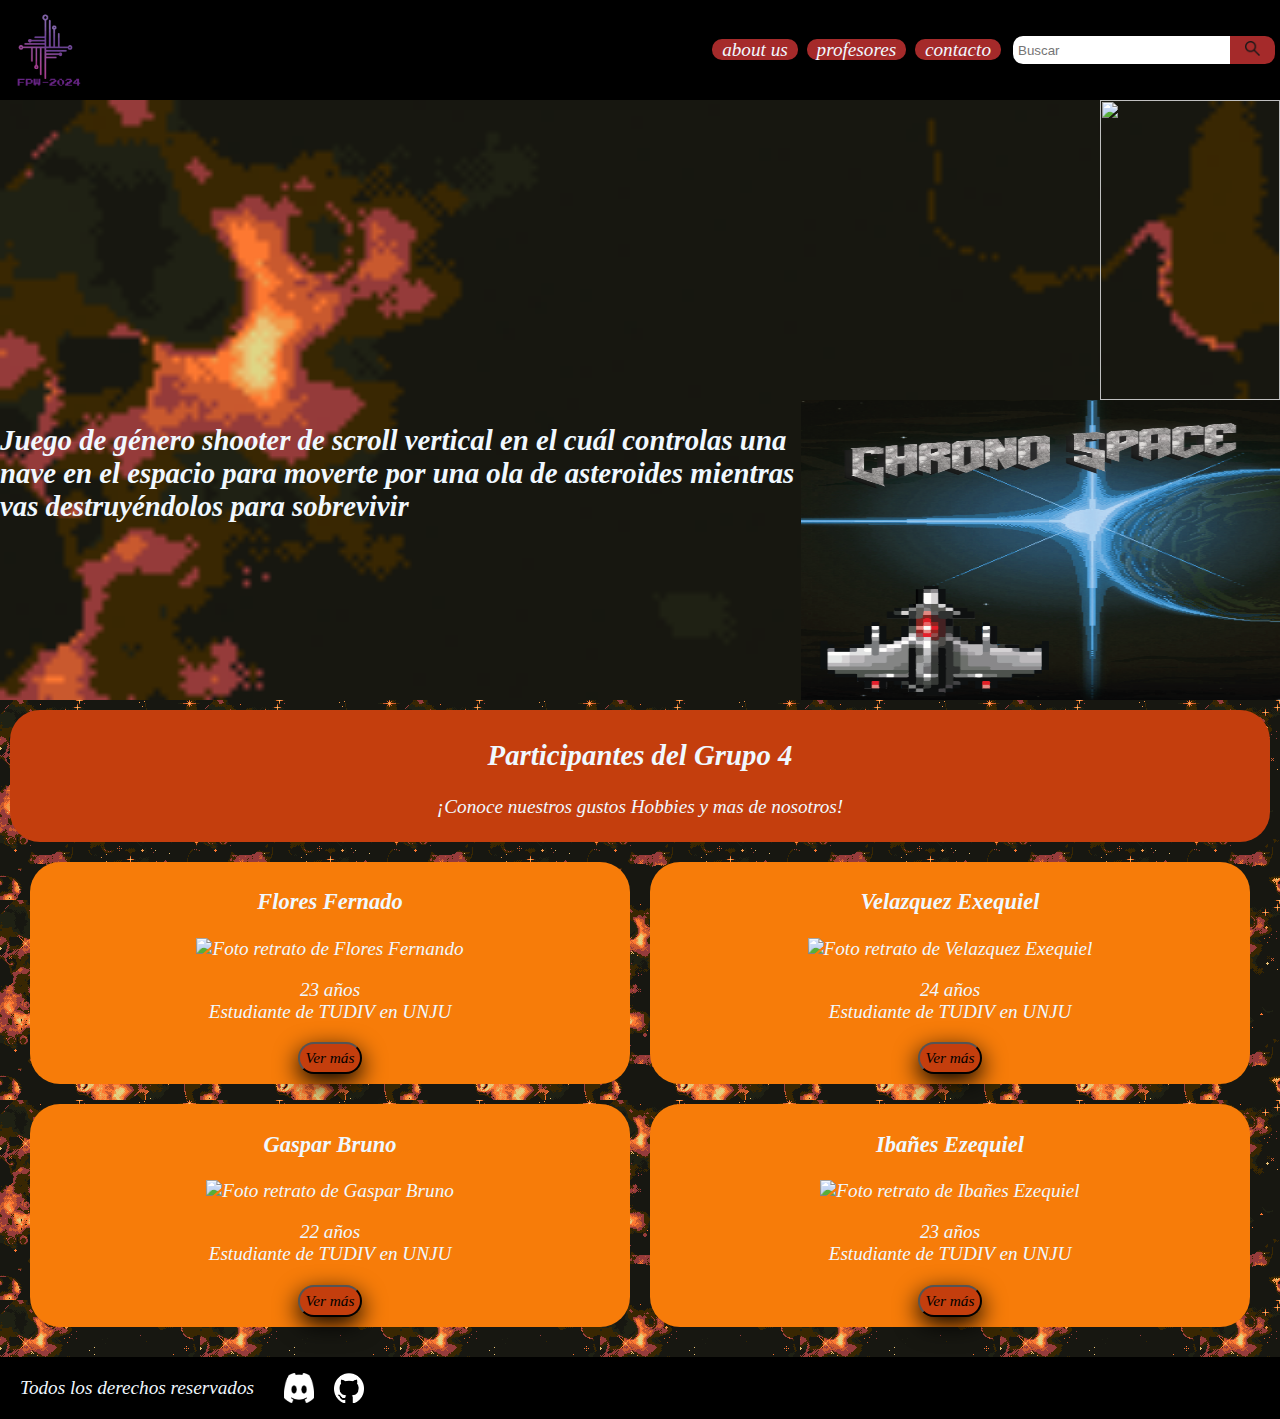
==== commit 04d8da37: "Merge branch 'main' into definicion-footer" ====
--- a/public/index.html
+++ b/public/index.html
@@ -19,17 +19,17 @@
                 <a href="profesores.html">profesores</a>
                 <a href="contacto.html">contacto</a>
             </div>
-            <fieldset>
-                <input type="text" id="s" value="" placeholder="Buscar"  />
-                <input class="button" type="submit" value="" />
-            </fieldset>
+            <nav>
+                <input type="text" id="input-buscar" placeholder="Buscar"  />
+                <button id="button-buscar"> <img src="images/lupa.png" alt=""></button>
+            </nav>
         </nav>
     </header>
     
     <main>
         <section class="titulo">
                 <div class="mundito">
-                    <img src="images/mundito.gif" width = 180px height = 300px>
+                    <img src="images/MunditoHD.gif" width = 180px height = 300px>
                 </div>
                 <div class="chronospace">
                     <h2>
@@ -54,7 +54,7 @@
                     <h3>
                         Flores Fernado
                     </h3>
-                    <img src="images/mundito.gif" alt="Foto retrato de Flores Fernando">
+                    <img src="" alt="Foto retrato de Flores Fernando">
                     <p>
                         23 años <br>
                         Estudiante de TUDIV en UNJU
@@ -67,7 +67,7 @@
                     <h3>
                         Velazquez Exequiel
                     </h3>
-                    <img src="images/mundito.gif" alt="Foto retrato de Velazquez Exequiel">
+                    <img src="" alt="Foto retrato de Velazquez Exequiel">
                     <p>
                         24 años <br>
                         Estudiante de TUDIV en UNJU
@@ -80,7 +80,7 @@
                     <h3>
                         Gaspar Bruno
                     </h3>
-                    <img src="images/mundito.gif" alt="Foto retrato de Gaspar Bruno">
+                    <img src="" alt="Foto retrato de Gaspar Bruno">
                     <p>
                         22 años <br>
                         Estudiante de TUDIV en UNJU
@@ -93,7 +93,7 @@
                     <h3>
                         Ibañes Ezequiel
                     </h3>
-                    <img src="images/mundito.gif" alt="Foto retrato de Ibañes Ezequiel">
+                    <img src="" alt="Foto retrato de Ibañes Ezequiel">
                     <p>
                         23 años <br>
                         Estudiante de TUDIV en UNJU
--- a/public/css/index.css
+++ b/public/css/index.css
@@ -27,18 +27,20 @@
 header{
     display: flex;
     background-color: black;
-    height: 65px;
+    height: 90px;
     justify-content: space-between;
     align-items: center;
     padding: 5px;
+    
 }
 
 .home{
     display: flex;
+    margin: 10px;
 }
 
 .home img{
-    height: 50px;
+    height: 75px;
 }
 
 nav{
@@ -54,20 +56,47 @@
 }
 
 .nav-link{
-    font-weight: 600;
+    font-weight: 200;
     padding: 10px;
+    
+}
+
+.nav-link a:hover{
+    box-shadow: 0 5px 35px rgb(219, 0, 0);
 }
 
 .nav-header a{
     background-color: brown;
     padding-inline: 10px;
     border-radius: 10px;
-    
-}
-
-
-fieldset{
-
+    margin: 2px;
+}
+
+#input-buscar{
+    padding: 5px;
+    padding-right: 35px;
+    border-radius: 10px 0 0 10px;
+    border: 0;
+    outline: none;
+}
+
+#button-buscar{
+    margin: 0;
+    border: 0;
+    padding: 5px;
+    padding-right: 15px;
+    border-radius: 0 10px 10px 0;
+    background-color: brown;
+    font-style: i;
+}
+
+#button-buscar img{
+    margin-left: 10px;
+    height: 15px;
+}
+#button-buscar:hover{
+    box-shadow: 0 5px 30px rgb(219, 0, 0);
+    transform: translateX(2px);
 }
 
 /*.div-nav{
@@ -146,6 +175,7 @@
     transform: translateY(2px);
 }
 
+
 footer{
     display: flex;
     color: aliceblue;
@@ -165,6 +195,13 @@
 .redes img{
     margin: 10px;
 }
+
+.participantes fieldset{
+    border: 0;
+    height: 2px;
+}
+
+
 
 /*.div-section{
     display: flex;
--- a/public/css/index.css
+++ b/public/css/index.css
@@ -27,18 +27,20 @@
 header{
     display: flex;
     background-color: black;
-    height: 65px;
+    height: 90px;
     justify-content: space-between;
     align-items: center;
     padding: 5px;
+    
 }
 
 .home{
     display: flex;
+    margin: 10px;
 }
 
 .home img{
-    height: 50px;
+    height: 75px;
 }
 
 nav{
@@ -54,20 +56,47 @@
 }
 
 .nav-link{
-    font-weight: 600;
+    font-weight: 200;
     padding: 10px;
+    
+}
+
+.nav-link a:hover{
+    box-shadow: 0 5px 35px rgb(219, 0, 0);
 }
 
 .nav-header a{
     background-color: brown;
     padding-inline: 10px;
     border-radius: 10px;
-    
-}
-
-
-fieldset{
-
+    margin: 2px;
+}
+
+#input-buscar{
+    padding: 5px;
+    padding-right: 35px;
+    border-radius: 10px 0 0 10px;
+    border: 0;
+    outline: none;
+}
+
+#button-buscar{
+    margin: 0;
+    border: 0;
+    padding: 5px;
+    padding-right: 15px;
+    border-radius: 0 10px 10px 0;
+    background-color: brown;
+    font-style: i;
+}
+
+#button-buscar img{
+    margin-left: 10px;
+    height: 15px;
+}
+#button-buscar:hover{
+    box-shadow: 0 5px 30px rgb(219, 0, 0);
+    transform: translateX(2px);
 }
 
 /*.div-nav{
@@ -146,6 +175,7 @@
     transform: translateY(2px);
 }
 
+
 footer{
     display: flex;
     color: aliceblue;
@@ -165,6 +195,13 @@
 .redes img{
     margin: 10px;
 }
+
+.participantes fieldset{
+    border: 0;
+    height: 2px;
+}
+
+
 
 /*.div-section{
     display: flex;
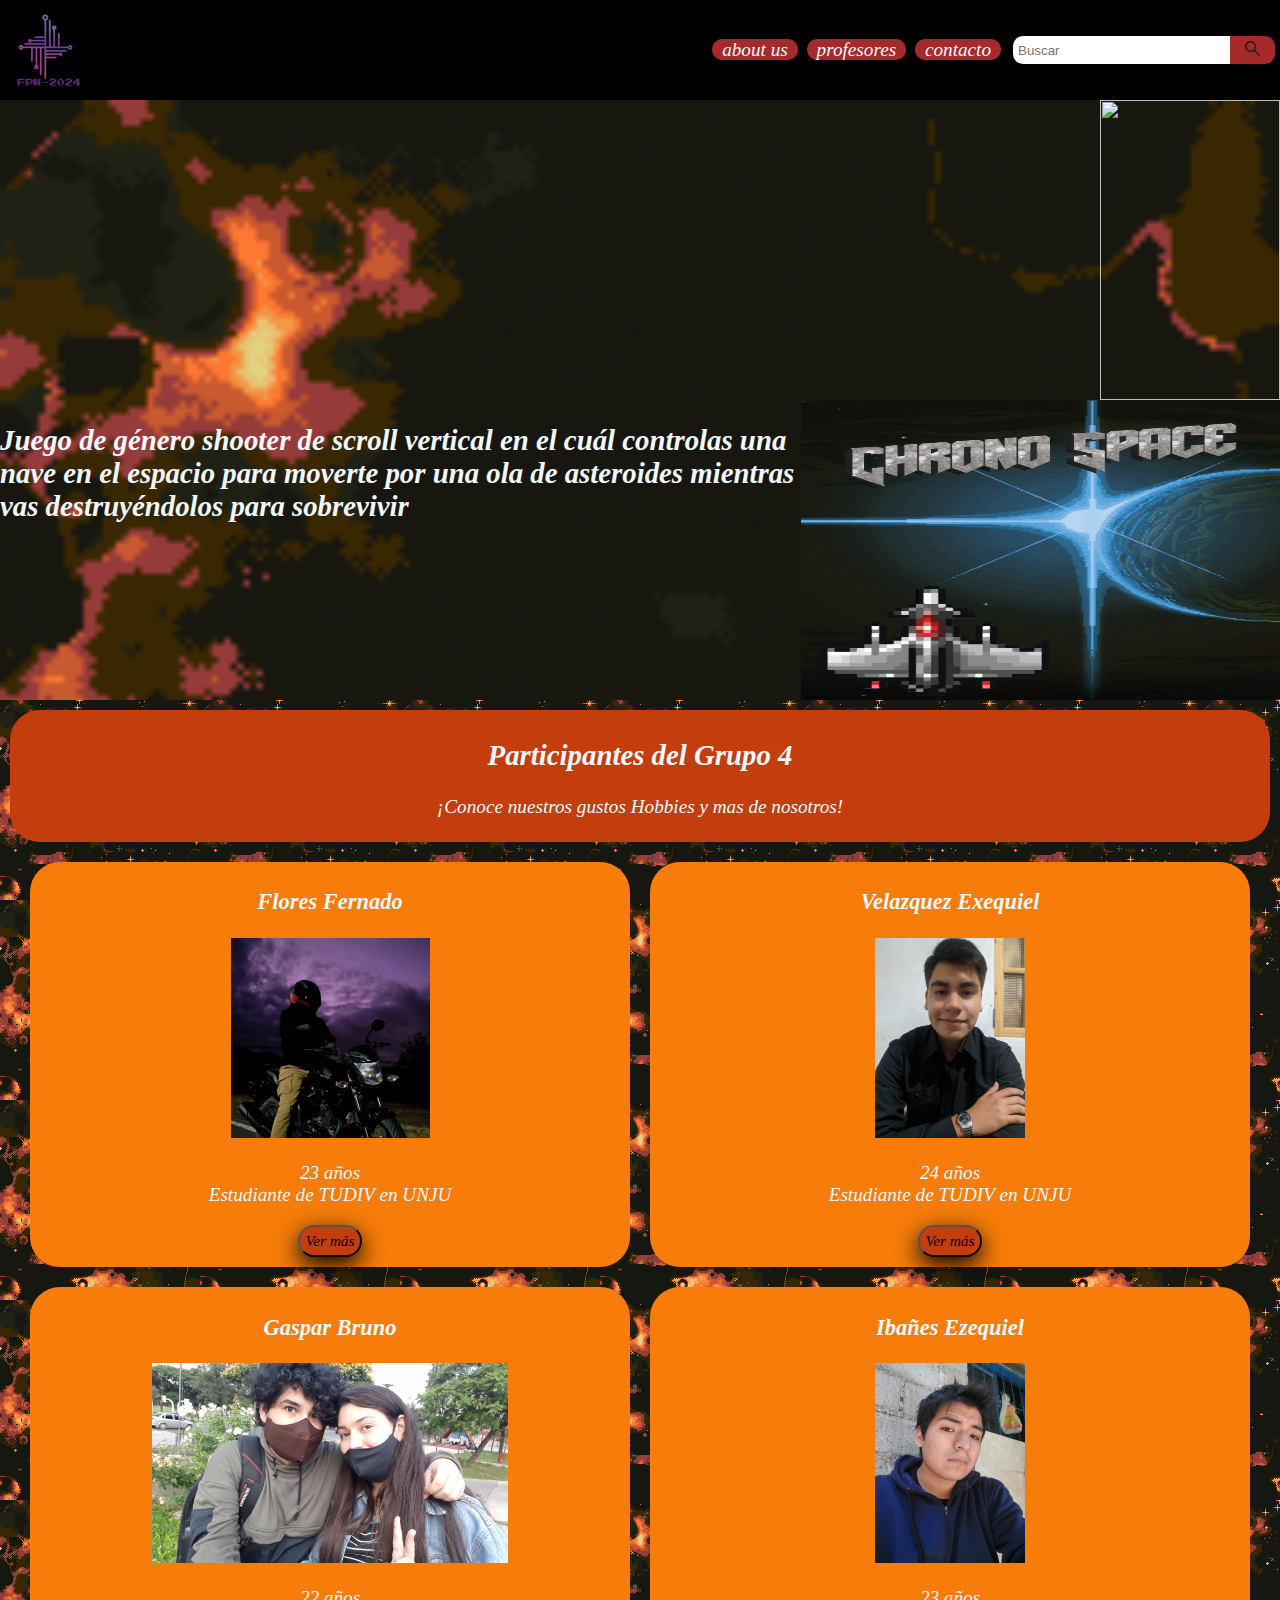
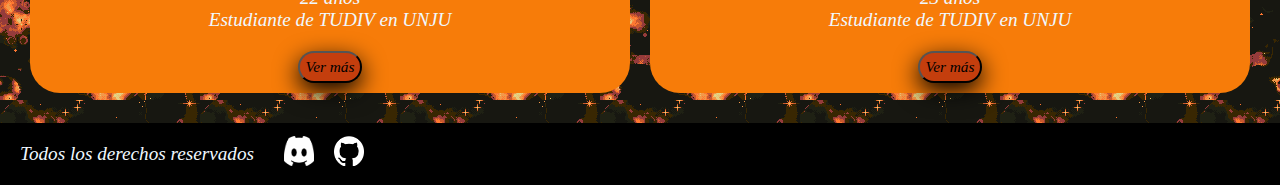
==== commit f712aff7: "actualizacion del index.html links" ====
--- a/public/index.html
+++ b/public/index.html
@@ -16,8 +16,8 @@
         <nav class="nav-header">
             <div class="nav-link">
                 <a href="aboutUs.html">about us</a>
-                <a href="profesores.html">profesores</a>
-                <a href="contacto.html">contacto</a>
+                <a href="https://virtual.unju.edu.ar/user/profile.php?id=10947">profesores</a>
+                <a href="https://www.facebook.com/?locale=es_LA">contacto</a>
             </div>
             <nav>
                 <input type="text" id="input-buscar" placeholder="Buscar"  />
@@ -54,12 +54,12 @@
                     <h3>
                         Flores Fernado
                     </h3>
-                    <img src="" alt="Foto retrato de Flores Fernando">
+                    <img src="images/FloresFernando.jpg"  alt="Foto retrato de Flores Fernando">
                     <p>
                         23 años <br>
                         Estudiante de TUDIV en UNJU
                     </p>
-                    <button type="button">Ver más</button>
+                    <a href="aboutUs.html#fer"><button type="button">Ver más</button></a>
                     
                 </article>
         
@@ -67,12 +67,12 @@
                     <h3>
                         Velazquez Exequiel
                     </h3>
-                    <img src="" alt="Foto retrato de Velazquez Exequiel">
+                    <img src="images/VelasquezExequiel.jpg" alt="Foto retrato de Velazquez Exequiel">
                     <p>
                         24 años <br>
                         Estudiante de TUDIV en UNJU
                     </p>
-                    <button type="button">Ver más</button>
+                    <a href="aboutUs.html#exe"><button type="button">Ver más</button></a>
                     
                 </article>
         
@@ -80,12 +80,12 @@
                     <h3>
                         Gaspar Bruno
                     </h3>
-                    <img src="" alt="Foto retrato de Gaspar Bruno">
+                    <img src="images/GasparBruno.jpg" alt="Foto retrato de Gaspar Bruno">
                     <p>
                         22 años <br>
                         Estudiante de TUDIV en UNJU
                     </p>
-                    <button type="button">Ver más</button>
+                    <a href="aboutUs.html#bruno"><button type="button">Ver más</button></a>
                     
                 </article>
         
@@ -93,12 +93,12 @@
                     <h3>
                         Ibañes Ezequiel
                     </h3>
-                    <img src="" alt="Foto retrato de Ibañes Ezequiel">
+                    <img src="images/IbañezEzequiel.jpg" alt="Foto retrato de Ibañes Ezequiel">
                     <p>
                         23 años <br>
                         Estudiante de TUDIV en UNJU
                     </p>
-                    <button type="button">Ver más</button>
+                    <a href="aboutUs.html#ezequiel"><button type="button">Ver más</button></a>
                     
                 </article>
             </div>
@@ -109,8 +109,8 @@
     <footer>
         <p>Todos los derechos reservados</p>
         <div class="redes">
-            <img src="images/discord.png" width = 30px height = 30px>
-            <img src="images/github.png" width = 30px height = 30px>
+            <a href="https://discord.com/"><img src="images/discord.png" width = 30px height = 30px></a>
+            <a href="https://github.com/BrunoG091101/TP01FPWGrupo4.git"><img src="images/github.png" width = 30px height = 30px></a>
         </div>
     </footer>
 
--- a/public/css/index.css
+++ b/public/css/index.css
@@ -151,6 +151,10 @@
     grid-template-columns: repeat(2, 1fr);
     padding: 10px;
 }
+
+.participantes-des img{
+    height: 200px;
+}
 .participantes article{
     background-color: rgb(247, 124, 9);
     border-radius: 30px;
--- a/public/css/index.css
+++ b/public/css/index.css
@@ -151,6 +151,10 @@
     grid-template-columns: repeat(2, 1fr);
     padding: 10px;
 }
+
+.participantes-des img{
+    height: 200px;
+}
 .participantes article{
     background-color: rgb(247, 124, 9);
     border-radius: 30px;
